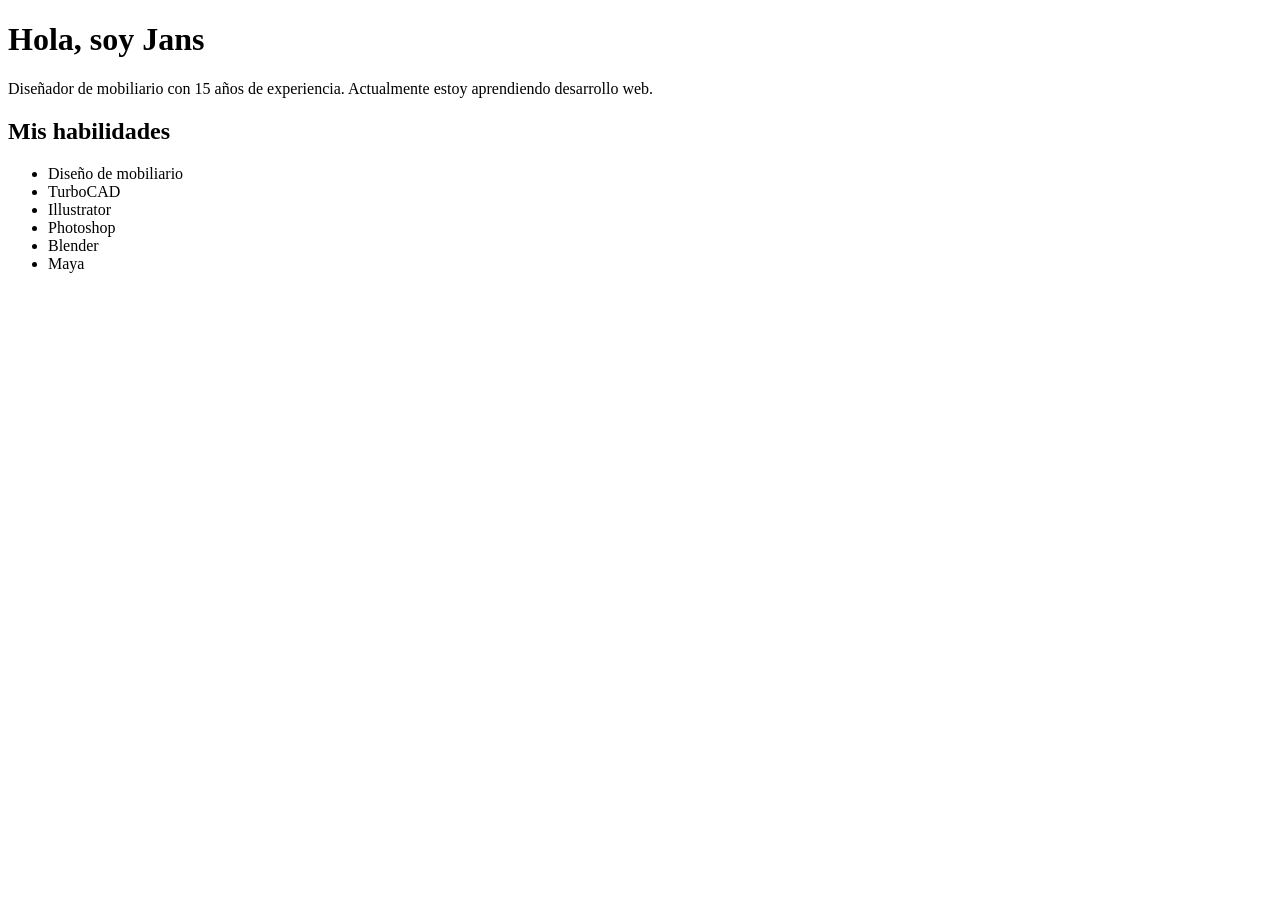
==== index.html @ af107226 "primer proyecto HTML" ====
<!DOCTYPE html>
<html lang="es">
<head>
<meta charset="UTF-8">
<title>Mi primera página</title>
</head>

<body>

<h1>Hola, soy Jans</h1>

<p>
Diseñador de mobiliario con 15 años de experiencia.
Actualmente estoy aprendiendo desarrollo web.
</p>

<h2>Mis habilidades</h2>

<ul>
<li>Diseño de mobiliario</li>
<li>TurboCAD</li>
<li>Illustrator</li>
<li>Photoshop</li>
<li>Blender</li>
<li>Maya</li>
</ul>

</body>
</html>
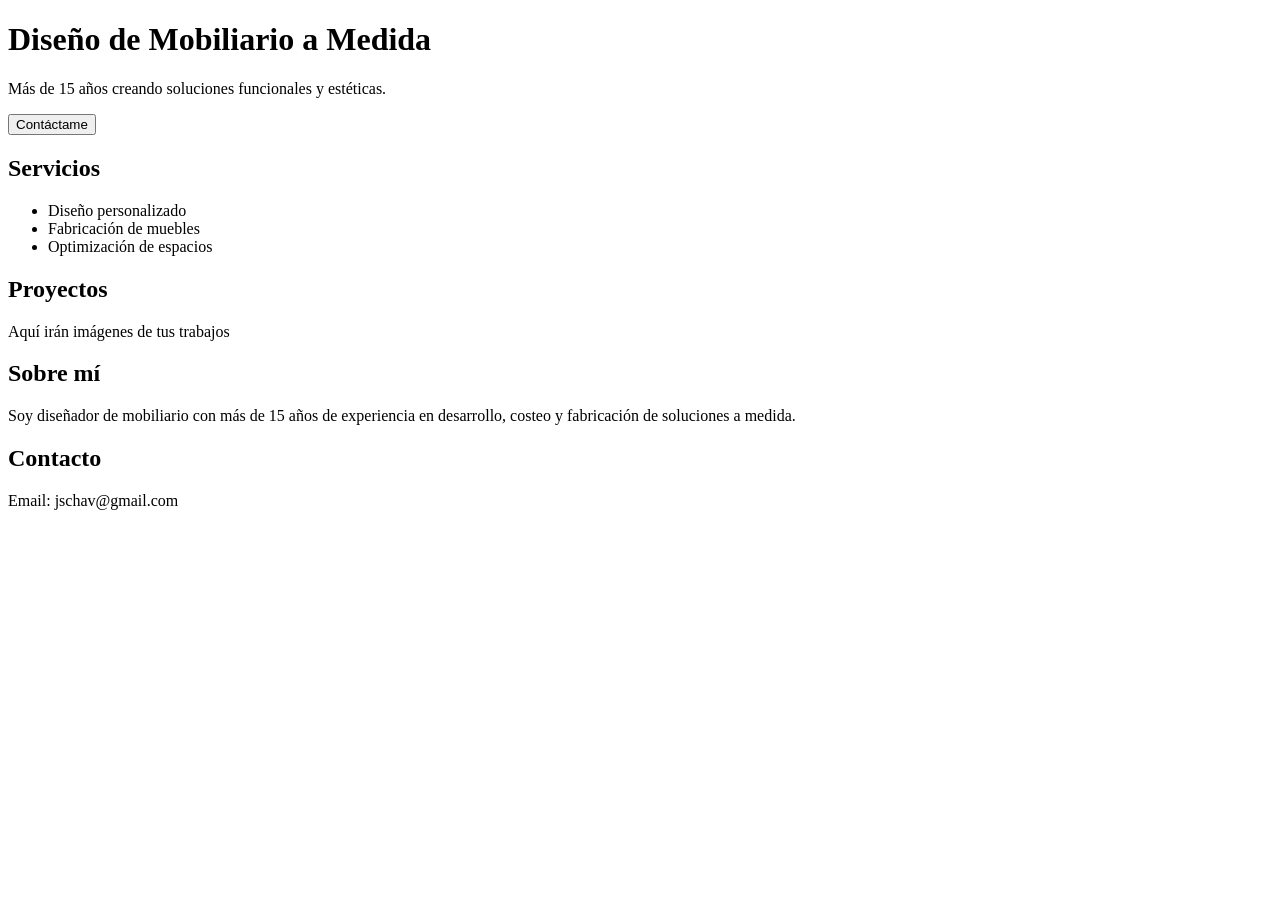
==== commit 65c5132e: "estructura landing profesional" ====
--- a/index.html
+++ b/index.html
@@ -2,28 +2,43 @@
 <html lang="es">
 <head>
 <meta charset="UTF-8">
-<title>Mi primera página</title>
+<title>Estudio de Muebles</title>
 </head>
 
 <body>
 
-<h1>Hola, soy Jans</h1>
+<header>
+<h1>Diseño de Mobiliario a Medida</h1>
+<p>Más de 15 años creando soluciones funcionales y estéticas.</p>
+<button>Contáctame</button>
+</header>
 
+<section>
+<h2>Servicios</h2>
+<ul>
+<li>Diseño personalizado</li>
+<li>Fabricación de muebles</li>
+<li>Optimización de espacios</li>
+</ul>
+</section>
+
+<section>
+<h2>Proyectos</h2>
+<p>Aquí irán imágenes de tus trabajos</p>
+</section>
+
+<section>
+<h2>Sobre mí</h2>
 <p>
-Diseñador de mobiliario con 15 años de experiencia.
-Actualmente estoy aprendiendo desarrollo web.
+Soy diseñador de mobiliario con más de 15 años de experiencia en desarrollo,
+costeo y fabricación de soluciones a medida.
 </p>
+</section>
 
-<h2>Mis habilidades</h2>
-
-<ul>
-<li>Diseño de mobiliario</li>
-<li>TurboCAD</li>
-<li>Illustrator</li>
-<li>Photoshop</li>
-<li>Blender</li>
-<li>Maya</li>
-</ul>
+<section>
+<h2>Contacto</h2>
+<p>Email: jschav@gmail.com</p>
+</section>
 
 </body>
 </html>
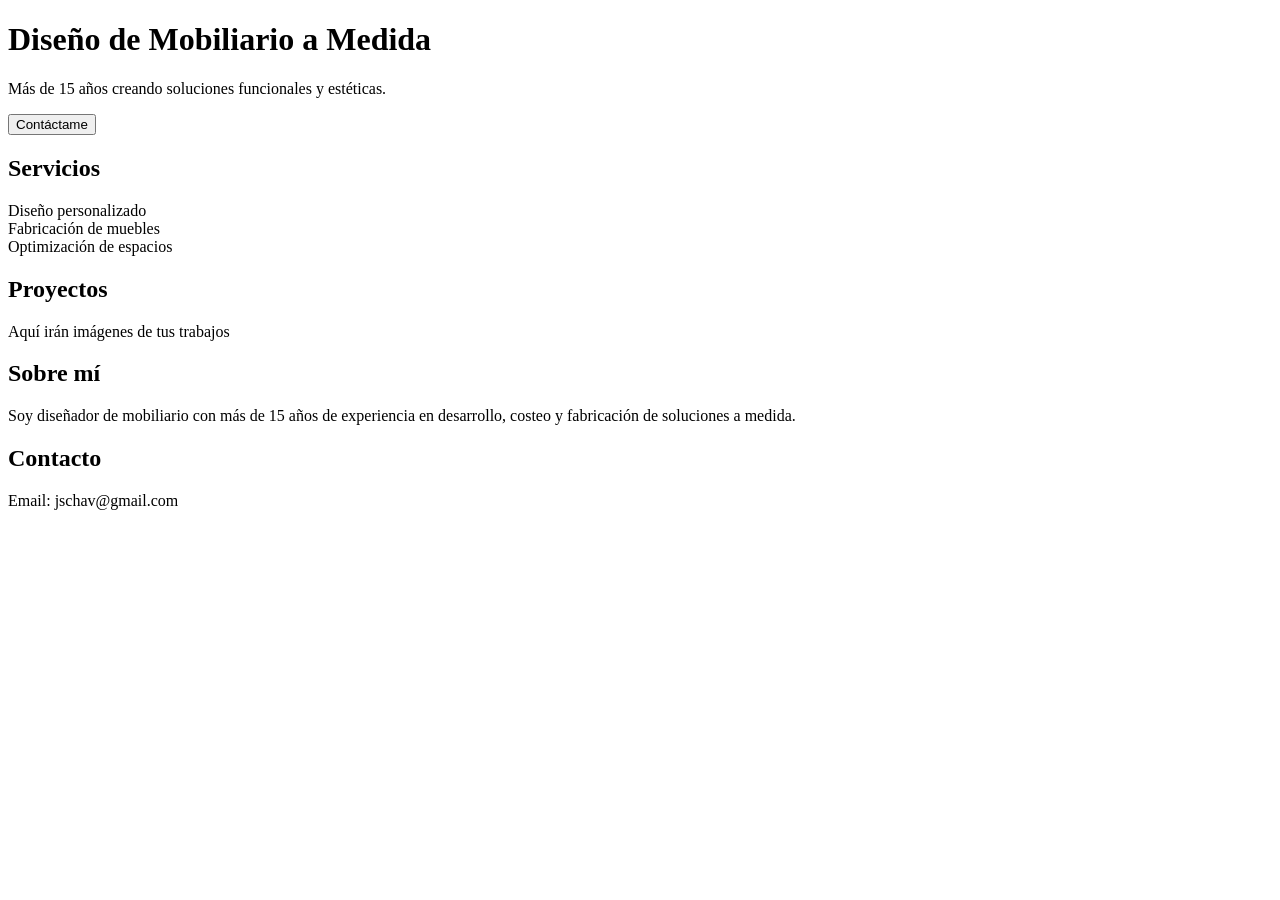
==== commit b3db8922: "corrigiendo nombres CSS" ====
--- a/index.html
+++ b/index.html
@@ -2,6 +2,8 @@
 <html lang="es">
 <head>
 <meta charset="UTF-8">
+<meta name="viewport" content="width=device-width, initial-scale=1.0">
+<link rel="stylesheet" href="css/styles.css">
 <title>Estudio de Muebles</title>
 </head>
 
@@ -15,11 +17,11 @@
 
 <section>
 <h2>Servicios</h2>
-<ul>
-<li>Diseño personalizado</li>
-<li>Fabricación de muebles</li>
-<li>Optimización de espacios</li>
-</ul>
+<div class="servicios">
+    <div class="card">Diseño personalizado</div>
+    <div class="card">Fabricación de muebles</div>
+    <div class="card">Optimización de espacios</div>
+</div>
 </section>
 
 <section>
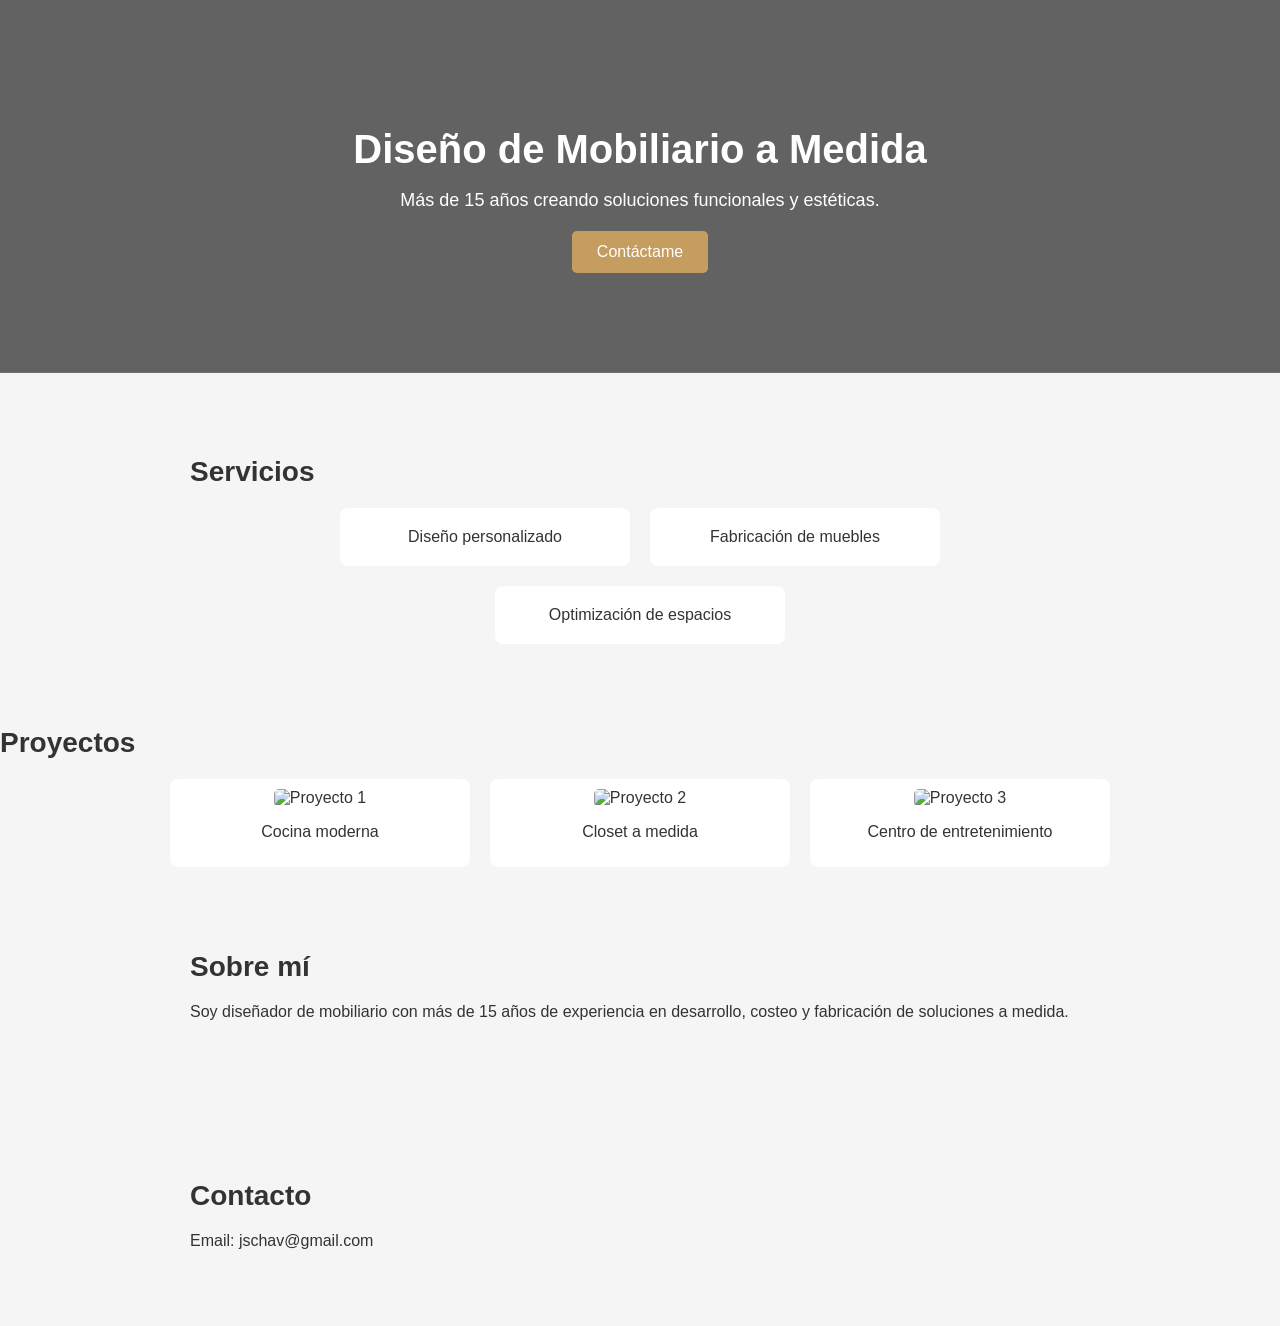
==== commit fc09e9d9: "Estilos Proyectos Agregados" ====
--- a/index.html
+++ b/index.html
@@ -24,10 +24,26 @@
 </div>
 </section>
 
-<section>
 <h2>Proyectos</h2>
-<p>Aquí irán imágenes de tus trabajos</p>
-</section>
+
+<div class="proyectos">
+
+    <div class="proyecto">
+        <img src="https://via.placeholder.com/300" alt="Proyecto 1">
+        <p>Cocina moderna</p>
+    </div>
+
+    <div class="proyecto">
+        <img src="https://via.placeholder.com/300" alt="Proyecto 2">
+        <p>Closet a medida</p>
+    </div>
+
+    <div class="proyecto">
+        <img src="https://via.placeholder.com/300" alt="Proyecto 3">
+        <p>Centro de entretenimiento</p>
+    </div>
+
+</div>
 
 <section>
 <h2>Sobre mí</h2>
--- a/css/styles.css
+++ b/css/styles.css
@@ -0,0 +1,118 @@
+body {
+    font-family: Arial, sans-serif;
+    margin: 0;
+    background-color: #f5f5f5;
+    color: #333;
+}
+
+/* HEADER */
+header {
+    background: linear-gradient(rgba(0,0,0,0.6), rgba(0,0,0,0.6)),
+                url('https://images.unsplash.com/photo-1505691938895-1758d7feb511');
+    background-size: cover;
+    background-position: center;
+    color: white;
+    padding: 100px 20px;
+    text-align: center;
+}
+
+header h1 {
+    font-size: 40px;
+    margin-bottom: 10px;
+}
+
+header p {
+    font-size: 18px;
+    margin-bottom: 20px;
+}
+
+button {
+    padding: 12px 25px;
+    background-color: #c59d5f;
+    border: none;
+    color: white;
+    cursor: pointer;
+    font-size: 16px;
+    border-radius: 5px;
+}
+
+button:hover {
+    background-color: #a8834d;
+}
+
+/* SECCIONES */
+section {
+    padding: 60px 20px;
+    max-width: 900px;
+    margin: auto;
+}
+
+h2 {
+    font-size: 28px;
+    margin-bottom: 20px;
+}
+
+/* LISTAS */
+ul {
+    list-style: none;
+    padding: 0;
+}
+
+ul li {
+    background: white;
+    margin-bottom: 10px;
+    padding: 15px;
+    border-radius: 5px;
+}  
+ .servicios {
+    display: flex;
+    gap: 20px;
+    justify-content: center;
+    flex-wrap: wrap;
+}
+
+.card {
+    background: white;
+    padding: 20px;
+    border-radius: 8px;
+    width: 250px;
+    text-align: center;
+}
+    @media (max-width: 768px) {
+    header {
+        padding: 60px 20px;
+    }
+
+    header h1 {
+        font-size: 28px;
+    }
+
+    .servicios {
+        flex-direction: column;
+        align-items: center;
+    }
+    .proyectos {
+        flex-direction: column;
+        align-items: center;
+    }
+}
+
+.proyectos {
+    display: flex;
+    gap: 20px;
+    justify-content: center;
+    flex-wrap: wrap;
+}
+
+.proyecto {
+    background: white;
+    padding: 10px;
+    border-radius: 8px;
+    width: 280px;
+    text-align: center;
+}
+
+.proyecto img {
+    width: 100%;
+    border-radius: 5px;
+}
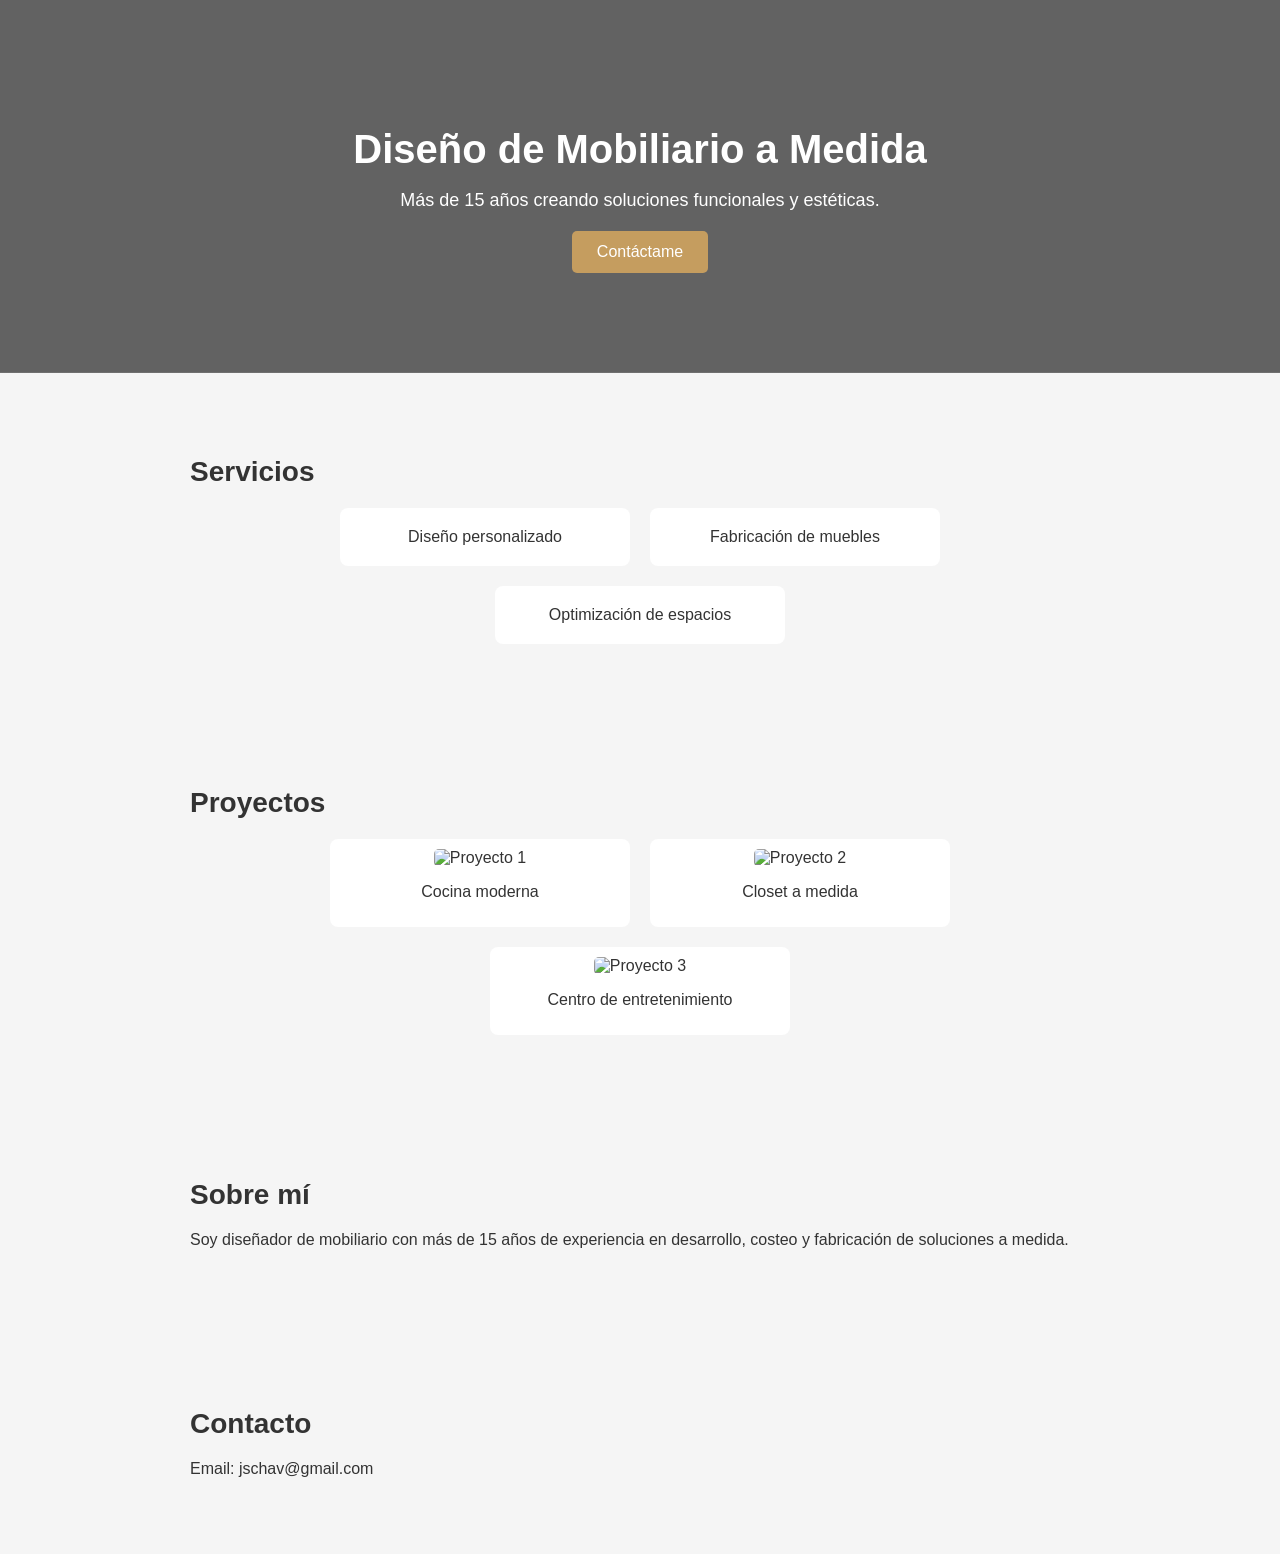
==== commit 364e15a8: "Correccion de seccion Proyectos y alineacion de texto" ====
--- a/index.html
+++ b/index.html
@@ -24,6 +24,7 @@
 </div>
 </section>
 
+<section>
 <h2>Proyectos</h2>
 
 <div class="proyectos">
@@ -44,6 +45,7 @@
     </div>
 
 </div>
+</section>
 
 <section>
 <h2>Sobre mí</h2>
--- a/css/styles.css
+++ b/css/styles.css
@@ -50,6 +50,10 @@
 h2 {
     font-size: 28px;
     margin-bottom: 20px;
+}
+
+section h2 {
+    text-align: left;
 }
 
 /* LISTAS */
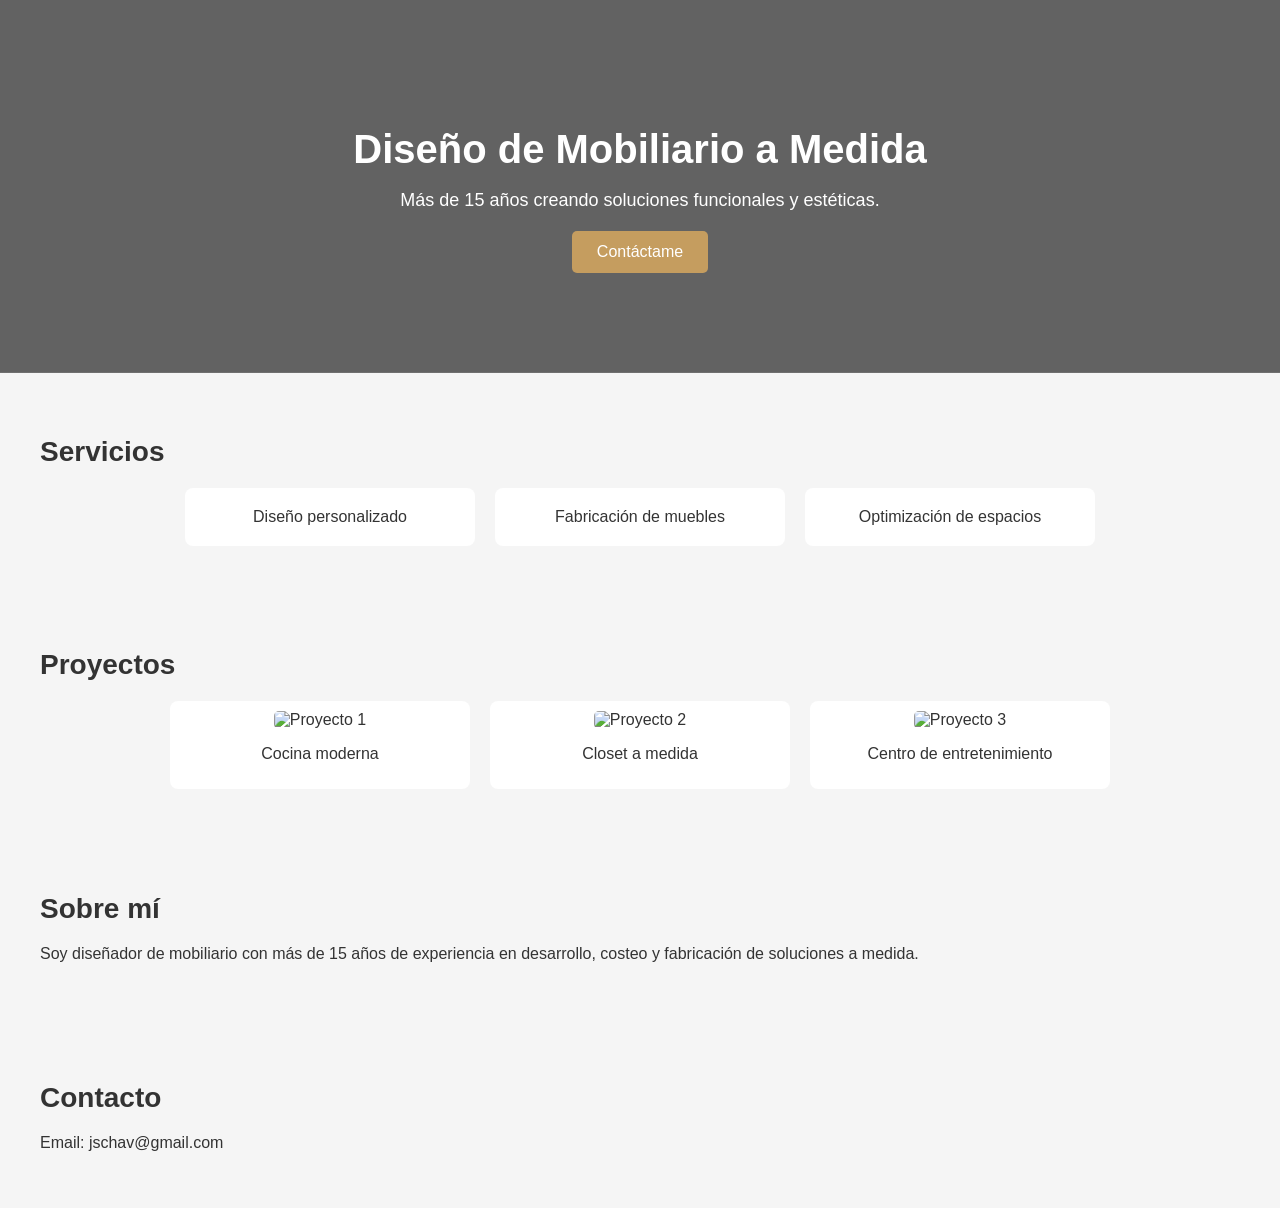
==== commit 882a50c4: "correccion layout proyectos" ====
--- a/index.html
+++ b/index.html
@@ -47,7 +47,7 @@
 </div>
 </section>
 
-<section>
+<section class="sobre-mi">
 <h2>Sobre mí</h2>
 <p>
 Soy diseñador de mobiliario con más de 15 años de experiencia en desarrollo,
--- a/css/styles.css
+++ b/css/styles.css
@@ -42,9 +42,9 @@
 
 /* SECCIONES */
 section {
-    padding: 60px 20px;
-    max-width: 900px;
-    margin: auto;
+    padding: 40px 20px;
+    max-width: 1200px;
+    margin: 0 auto;
 }
 
 h2 {
@@ -84,7 +84,7 @@
 }
     @media (max-width: 768px) {
     header {
-        padding: 60px 20px;
+        padding: 40px 20px;
     }
 
     header h1 {
@@ -98,6 +98,9 @@
     .proyectos {
         flex-direction: column;
         align-items: center;
+    }
+    .sobre-mi {
+        padding:  20px;
     }
 }
 
@@ -119,4 +122,8 @@
 .proyecto img {
     width: 100%;
     border-radius: 5px;
-}+}
+
+.sobre-mi {
+     text-align: left;
+    }
